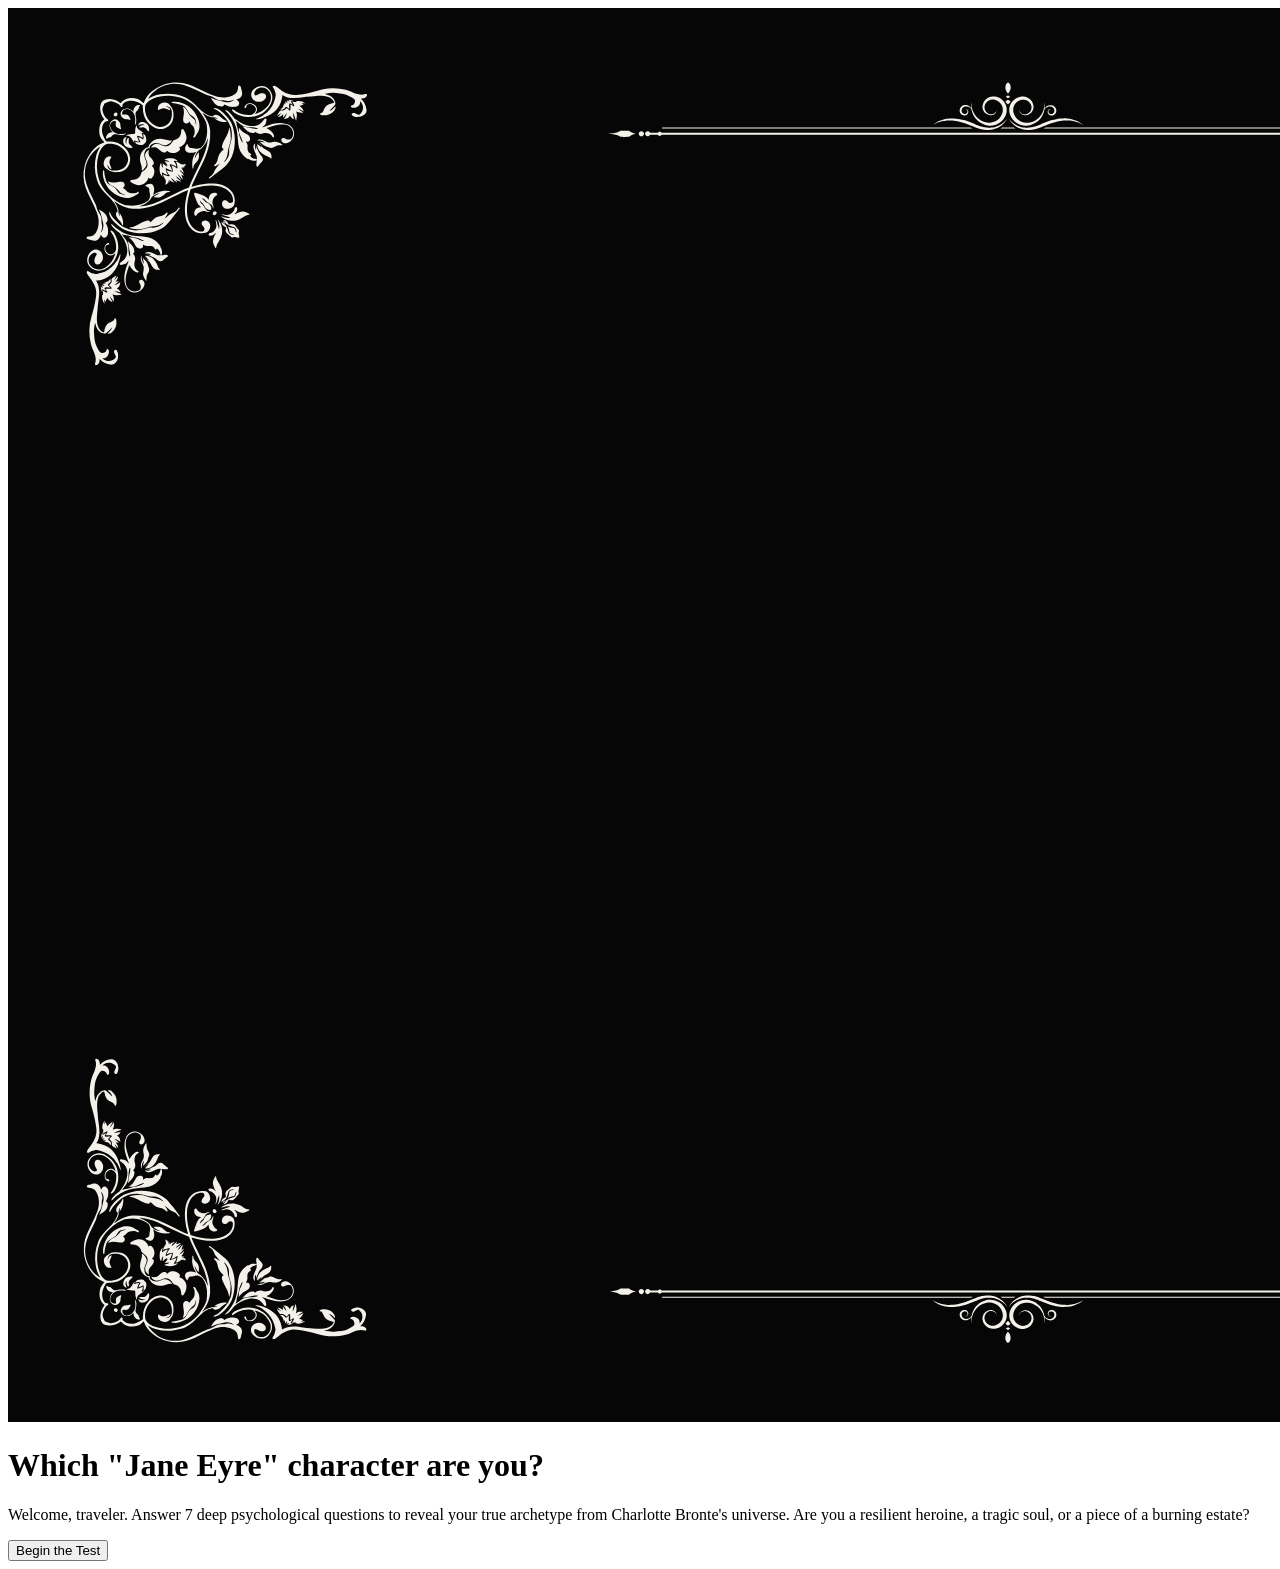
==== janes_quiz_starter_code (2)/index.html @ c4825951 "adding files" ====
<!DOCTYPE html>
<html lang="en">
<head>
 <link rel="preconnect" href="https://fonts.googleapis.com">
<link rel="preconnect" href="https://fonts.gstatic.com" crossorigin>
<link href="https://fonts.googleapis.com/css2?family=Meie+Script&display=swap" rel="stylesheet">
  <link rel="preconnect" href="https://fonts.googleapis.com">
<link rel="preconnect" href="https://fonts.gstatic.com" crossorigin>
<link href="https://fonts.googleapis.com/css2?family=Mea+Culpa&display=swap" rel="stylesheet">
  <link rel="preconnect" href="https://fonts.googleapis.com">
<link rel="preconnect" href="https://fonts.gstatic.com" crossorigin>
<link href="https://fonts.googleapis.com/css2?family=Montserrat:ital,wght@0,100..900;1,100..900&display=swap" rel="stylesheet">
  <link rel="preconnect" href="https://fonts.googleapis.com">
<link rel="preconnect" href="https://fonts.gstatic.com" crossorigin>
<link href="https://fonts.googleapis.com/css2?family=Tangerine:wght@400;700&display=swap" rel="stylesheet">
	<title>Jane Eyre Gothic Personality Quiz</title>
	<meta charset="utf-8">
	<meta http-equiv="X-UA-Compatible" content="IE=edge">
	<meta name="viewport" content="width=device-width, initial-scale=1">
	<link rel="stylesheet" href="/style.css">
	<script src="/script.js" defer></script>
</head>
<body>

	<div id="video-bg" class="video-bg-container">
		<img id="bg-image" src="assets/main-bg.png" alt="Gothic Background Aesthetic">
		<div class="video-overlay"></div>
	</div>


	<div class="main-wrapper">

	<main class="main-wrapper">
      
		<!-- The start -->
		<div id="start-screen" class="quiz-page">
			<h1 class="gothic-title">Which  "Jane  Eyre" character are you?</h1>
			<p class="intro-text">Welcome, traveler. Answer 7 deep psychological questions to reveal your true  archetype from Charlotte Bronte's universe. Are you a resilient heroine, a tragic soul, or a piece of a burning estate?</p>
			<button id="start-btn">Begin the Test</button>
		</div>

		<!-- QUESTION 1 -->
		<div id="q1" class="quiz-page" style="display: none;">
			<h2>1. Someone tries to break your will and control you. Your reaction?</h2>
			<div class="answer-container">
				<button id="q1a1" class="answer-btn">I hide behind a practical routine, domestic tasks, and dry schedules.</button>
				<button id="q1a2" class="answer-btn">Absolute toxic explosion. I make it everyone's problem and burn everything down.</button>
				<button id="q1a3" class="answer-btn">Pure self-destruction. I beautifully turn into an absolute physical ruin.</button>
				<button id="q1a4" class="answer-btn">Quietly over-functioning. I get a medical prescription and write a long critique letter.</button>
				<button id="q1a5" class="answer-btn">Elegant retreat. I pack my things and run away into the fog with a smart mentor.</button>
			</div>
		</div>

		<!-- QUESTION 2 -->
		<div id="q2" class="quiz-page" style="display: none;">
			<h2>2. What does "absolute emotional safety" mean to you?</h2>
			<div class="answer-container">
				<button id="q2a1" class="answer-btn">Total medical/physical comfort. Locked doors, warm tea, and nobody touching me.</button>
				<button id="q2a2" class="answer-btn">Living in an elite sanctuary where my deepest, darkest trauma is respected.</button>
				<button id="q2a3" class="answer-btn">A dynamic, intense connection where we are both heavily toxic but matching.</button>
				<button id="q2a4" class="answer-btn">Knowing there is a huge, bulletproof financial safety net waiting for me.</button>
				<button id="q2a5" class="answer-btn">Complete independence. Just me, a massive foggy field, and my quiet morals.</button>
			</div>
		</div>

		<!-- QUESTION 3 -->
		<div id="q3" class="quiz-page" style="display: none;">
			<h2>3. Your toxic trait under extreme psychological stress?</h2>
			<div class="answer-container">
				<button id="q3a1" class="answer-btn">Emotional calcification. I act like a saint but silently turn my heart into ice.</button>
				<button id="q3a2" class="answer-btn">Over-functioning paranoia. I create dynamic, intense scenarios and panic.</button>
				<button id="q3a3" class="answer-btn">Aggressive escapism. I download banking apps and check my inheritance plans.</button>
				<button id="q3a4" class="answer-btn">Superficial arrogance. I put on an expensive outfit and ignore people.</button>
				<button id="q3a5" class="answer-btn">Ghosting everyone. I lock myself in a dark room and block texts.</button>
			</div>
		</div>

		<!-- QUESTION 4 -->
		<div id="q4" class="quiz-page" style="display: none;">
			<h2>4. Your friend is in a massive crisis. Your automatic role?</h2>
			<div class="answer-container">
				<button id="q4a1" class="answer-btn">Hostile judging. I tell them why they are wrong and ignore their crying.</button>
				<button id="q4a2" class="answer-btn">Gothic drama. I sit there, looking out the rainy window, absorbing the shock.</button>
				<button id="q4a3" class="answer-btn">Practical panic. I try to help, but accidentally expose their secret instead.</button>
				<button id="q4a4" class="answer-btn">Elegant patronizing. I bring them a coffee and analyze their trauma.</button>
				<button id="q4a5" class="answer-btn">Silent martyrdom. I carry their entire burden until I pass out from exhaustion.</button>
			</div>
		</div>

		<!-- QUESTION 5 -->
		<div id="q5" class="quiz-page" style="display: none;">
			<h2>5. What is your absolute biggest fear when getting close to someone?</h2>
			<div class="answer-container">
				<button id="q5a1" class="answer-btn">Primal panic. That they will unleash the explosive, dark chaos I hide inside.</button>
				<button id="q5a2" class="answer-btn">Disappointment. That they only like me for my money, status, or beautiful mask.</button>
				<button id="q5a3" class="answer-btn">Losing my mind. Getting so addicted to their ego that I completely lose my path.</button>
				<button id="q5a4" class="answer-btn">Petty betrayal. That they will gossip about my flaws behind my back.</button>
				<button id="q5a5" class="answer-btn">Emotional boredom. Getting trapped in a rigid, cold routine where nothing burns.</button>
			</div>
		</div>

		<!-- QUESTION 6 -->
		<div id="q6" class="quiz-page" style="display: none;">
			<h2>6. You are unexpectedly invited to a high-society gala. What are you doing?</h2>
			<div class="answer-container">
				<button id="q6a1" class="answer-btn">Main character energy. Arriving late in a dramatic suit and ignoring the rules.</button>
				<button id="q6a2" class="answer-btn">Intellectual high tea. Discussing deep philosophy and judging everyone’s morals.</button>
				<button id="q6a3" class="answer-btn">Hiding in the VIP room, drinking premium wine, and looking extremely spooky.</button>
				<button id="q6a4" class="answer-btn">Dominating the dance floor, flirting with rich people, and creating cute drama.</button>
				<button id="q6a5" class="answer-btn">Sitting in the dark corner in a plain dress, being a complete, silent rock.</button>
			</div>
		</div>

		<!-- QUESTION 7 -->
		<div id="q7" class="quiz-page" style="display: none;">
			<h2>7. Choose an object that matches your current energy state.</h2>
			<div class="answer-container">
				<button id="q7a1" class="answer-btn">A broken vintage record player, loudly blasting dramatic opera songs in an empty house.</button>
				<button id="q7a2" class="answer-btn">A literal box of matches hidden under a beautiful French doll.</button>
				<button id="q7a3" class="answer-btn">A heavy velvet curtain color of dark blood, blocking a huge window looking out into a storm.</button>
				<button id="q7a4" class="answer-btn">A scratched brass compass resting on top of an old family inheritance document.</button>
				<button id="q7a5" class="answer-btn">A steel quill pen, sharply ink-stained, resting on a cold stone altar.</button>
			</div>
		</div>

						<!-- Final screen -->
		<div id="result-screen" class="quiz-page" style="display: none;">
			<h2 id="result-title">Your Fate is Decided...</h2>
		
			<div class="result-image-container" style="width: 200px; height: 150px; margin: 10px auto 15px auto; background-color: #12100f; display: flex; align-items: center; justify-content: center; border-radius: 50%; overflow: hidden; border: 3px double #dfcbb5; box-shadow: 0 8px 20px rgba(0, 0, 0, 0.8);">
				<img id="img-jane" src="assets/jane.png" alt="Jane Eyre" style="display: none; width: 100%; height: 100%; object-fit: cover;">
				<img id="img-rochester" src="assets/rochester.png" alt="Edward Rochester" style="display: none; width: 100%; height: 100%; object-fit: cover;">
				<img id="img-stjohn" src="assets/stjohn.png" alt="St. John Rivers" style="display: none; width: 100%; height: 100%; object-fit: cover;">
				<img id="img-blanche" src="assets/blanche.png" alt="Blanche Ingram" style="display: none; width: 100%; height: 100%; object-fit: cover;">
				<img id="img-helen" src="assets/helen.png" alt="Helen Burns" style="display: none; width: 100%; height: 100%; object-fit: cover;">
				<img id="img-mrsreed" src="assets/mrsreed.png" alt="Mrs. Reed" style="display: none; width: 100%; height: 100%; object-fit: cover;">
				<img id="img-adele" src="assets/adele.png" alt="Adèle Varens" style="display: none; width: 100%; height: 100%; object-fit: cover;">
				<img id="img-bertha" src="assets/bertha.png" alt="Bertha Mason" style="display: none; width: 100%; height: 100%; object-fit: cover;">
				<img id="img-thornfield" src="assets/thornfield.png" alt="Thornfield Hall" style="display: none; width: 100%; height: 100%; object-fit: cover;">
				<img id="img-inheritance" src="assets/inheritance.png" alt="The Inheritance" style="display: none; width: 100%; height: 100%; object-fit: cover;">
				<img id="img-bessie" src="assets/bessie.png" alt="Bessie Lee" style="display: none; width: 100%; height: 100%; object-fit: cover;">
				<img id="img-mrlloyd" src="assets/mrlloyd.png" alt="Mr. Lloyd" style="display: none; width: 100%; height: 100%; object-fit: cover;">
				<img id="img-misstemple" src="assets/misstemple.png" alt="Miss Temple" style="display: none; width: 100%; height: 100%; object-fit: cover;">
				<img id="img-richard" src="assets/richard.png" alt="Richard Mason" style="display: none; width: 100%; height: 100%; object-fit: cover;">
				<img id="img-redroom" src="assets/redroom.png" alt="The Red Room" style="display: none; width: 100%; height: 100%; object-fit: cover;">
			</div>


			<h3 id="result-name">Calculating...</h3>
			<p id="result-description">Analyzing your psychological traits...</p>

			<button id="restart" style="margin-top: 30px;">Restart Quiz</button>
		</div>


	</main>

</body>
</html>
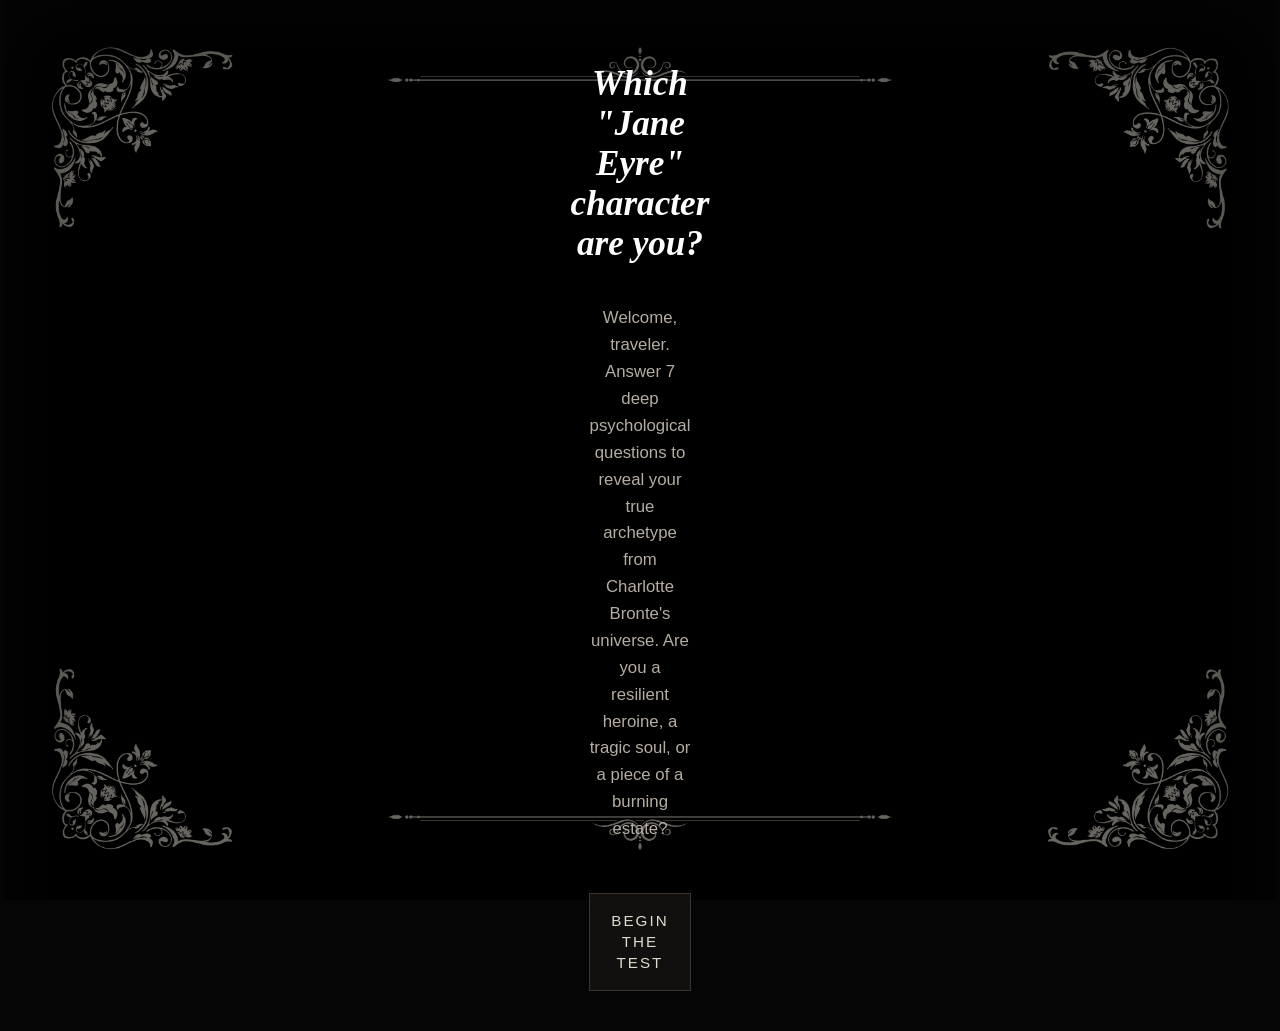
==== commit 6838e608: "Update index.html \ deleted" ====
--- a/janes_quiz_starter_code (2)/index.html
+++ b/janes_quiz_starter_code (2)/index.html
@@ -17,8 +17,8 @@
 	<meta charset="utf-8">
 	<meta http-equiv="X-UA-Compatible" content="IE=edge">
 	<meta name="viewport" content="width=device-width, initial-scale=1">
-	<link rel="stylesheet" href="/style.css">
-	<script src="/script.js" defer></script>
+	<link rel="stylesheet" href="style.css">
+	<script src="script.js" defer></script>
 </head>
 <body>
 
--- a/janes_quiz_starter_code (2)/style.css
+++ b/janes_quiz_starter_code (2)/style.css
@@ -0,0 +1,222 @@
+/* STYLE SECTIONING TAGS */
+*, *::before, *::after {
+  box-sizing: border-box;
+  outline: none !important;
+  border: none;
+}
+
+html {
+  background-color: #070606; 
+}
+
+.video-bg-container {
+  position: fixed;
+  top: 0;
+  left: 0;
+  width: 100%;
+  height: 100vh;
+  z-index: -2;
+  background-color: #070606; 
+  overflow: hidden;
+
+  border: none !important;
+  outline: none !important;
+}
+
+#bg-image {
+  width: 100%;
+  height: 100%;
+  object-fit: contain; 
+  
+  filter: contrast(1.05) brightness(0.4) sepia(0.1); 
+}
+
+
+.video-overlay {
+  position: absolute;
+  top: 0;
+  left: 0;
+  width: 100%;
+  height: 100%;
+  background: radial-gradient(circle, rgba(7,6,6,0.3) 0%, rgba(7,6,6,0.85) 100%);
+  z-index: -1;
+}
+
+body {
+  font-family: "Montserrat", sans-serif;
+  margin: 0;
+  padding: 0;
+  background-color: transparent; 
+  color: #E0DACD;
+  
+  display: flex;
+  justify-content: center;
+  align-items: center;
+  min-height: 100vh;
+  
+  box-shadow: inset 0 0 100px #070606; 
+  overflow: hidden; 
+}
+
+
+.main-wrapper {
+  width: 100%;
+  max-width: 35%; 
+  padding: 20px;
+  box-sizing: border-box;
+  display: flex;
+  flex-direction: column;
+  align-items: center;
+  text-align: center;
+}
+
+/* STYLE TEXT */
+.gothic-title {
+  font-family: "Tangerine", cursive;
+  font-style: italic;
+  color: #ffffff;
+  font-size: 2.2rem;
+  margin-bottom: 25px;
+}
+
+h2 {
+  font-family: "Tangerine", cursive; 
+  font-size: 1.7rem;
+  color: #ffffff;
+  margin-bottom: 30px;
+  line-height: 1.4;
+}
+
+.intro-text {
+  font-size: 1.05rem;
+  line-height: 1.6;
+  color: #b5ada3;
+  margin-bottom: 30px;
+}
+
+.answer-container {
+  display: flex;
+  flex-direction: column;
+  gap: 12px;
+  width: 100%; 
+  margin-top: 10px;
+}
+  
+/* STYLE BUTTONS */
+button, .answer-btn { 
+  font-family: "Montserrat", sans-serif;
+  background-color: #12100f; 
+  color: #E0DACD;
+  border: 1px solid #3d3530;
+  padding: 16px 20px;
+  font-size: 0.95rem;
+  line-height: 1.4;
+  cursor: pointer;
+  width: 100%;
+  text-align: center; 
+  transition: all 0.2s ease;
+}
+
+button:hover, .answer-btn:hover {
+  background-color: #E0DACD;
+  color: #070606;
+  border-color: #ffffff;
+}
+
+#start-btn, #restart {
+  margin-top: 20px;
+  text-transform: uppercase;
+  letter-spacing: 2px;
+}
+
+.result-image-container {
+  width: 150px; 
+  height: 150px;
+  margin: 10px auto 15px auto;
+  border-radius: 50%; 
+  overflow: hidden;
+  border: 3px double #dfcbb5; 
+  box-shadow: 0 8px 20px rgba(0, 0, 0, 0.8);
+  background-color: #12100f;
+}
+
+.result-image-container img {
+  width: 100%;
+  height: 100%;
+  object-fit: cover;
+}
+
+#result-name {
+  font-family: "Tangerine", cursive;
+  font-size: 1.9rem; 
+  color: #ffffff;
+  margin-top: 5px;
+  margin-bottom: 5px;
+  letter-spacing: 1px;
+}
+
+#result-description {
+  font-family: "Montserrat", sans-serif;
+  font-size: 0.88rem; 
+  line-height: 1.5;
+  color: #b5ada3; 
+  font-style: italic;
+  max-width: 420px; 
+  margin: 5px auto 20px auto;
+}
+
+#restart {
+  margin-top: 10px;
+  padding: 12px 30px;
+  font-size: 0.85rem;
+  text-transform: uppercase;
+  letter-spacing: 2px;
+  font-weight: 600;
+}
+
+.quiz-page {
+  width: 100%;
+  display: flex;
+  flex-direction: column;
+  align-items: center;
+  animation: fadeIn 0.3s ease-in-out;
+}
+
+@keyframes fadeIn {
+  from { opacity: 0; }
+  to { opacity: 1; }
+}
+
+/* for mobile */
+@media (max-width: 768px) {
+  
+  #bg-image {
+    display: none; 
+  }
+  
+  .video-bg-container {
+    background-color: #070606; 
+  }
+  
+  .video-overlay {
+    background: #070606;
+  }
+  
+  .main-wrapper {
+    max-width: 90%;
+    padding: 20px 10px;
+  }
+  
+  .gothic-title {
+    font-size: 1.8rem;
+  }
+  
+  h2 {
+    font-size: 1.2rem;
+  }
+  
+  .result-image-container {
+    width: 170px;
+    height: 170px;
+  }
+}
